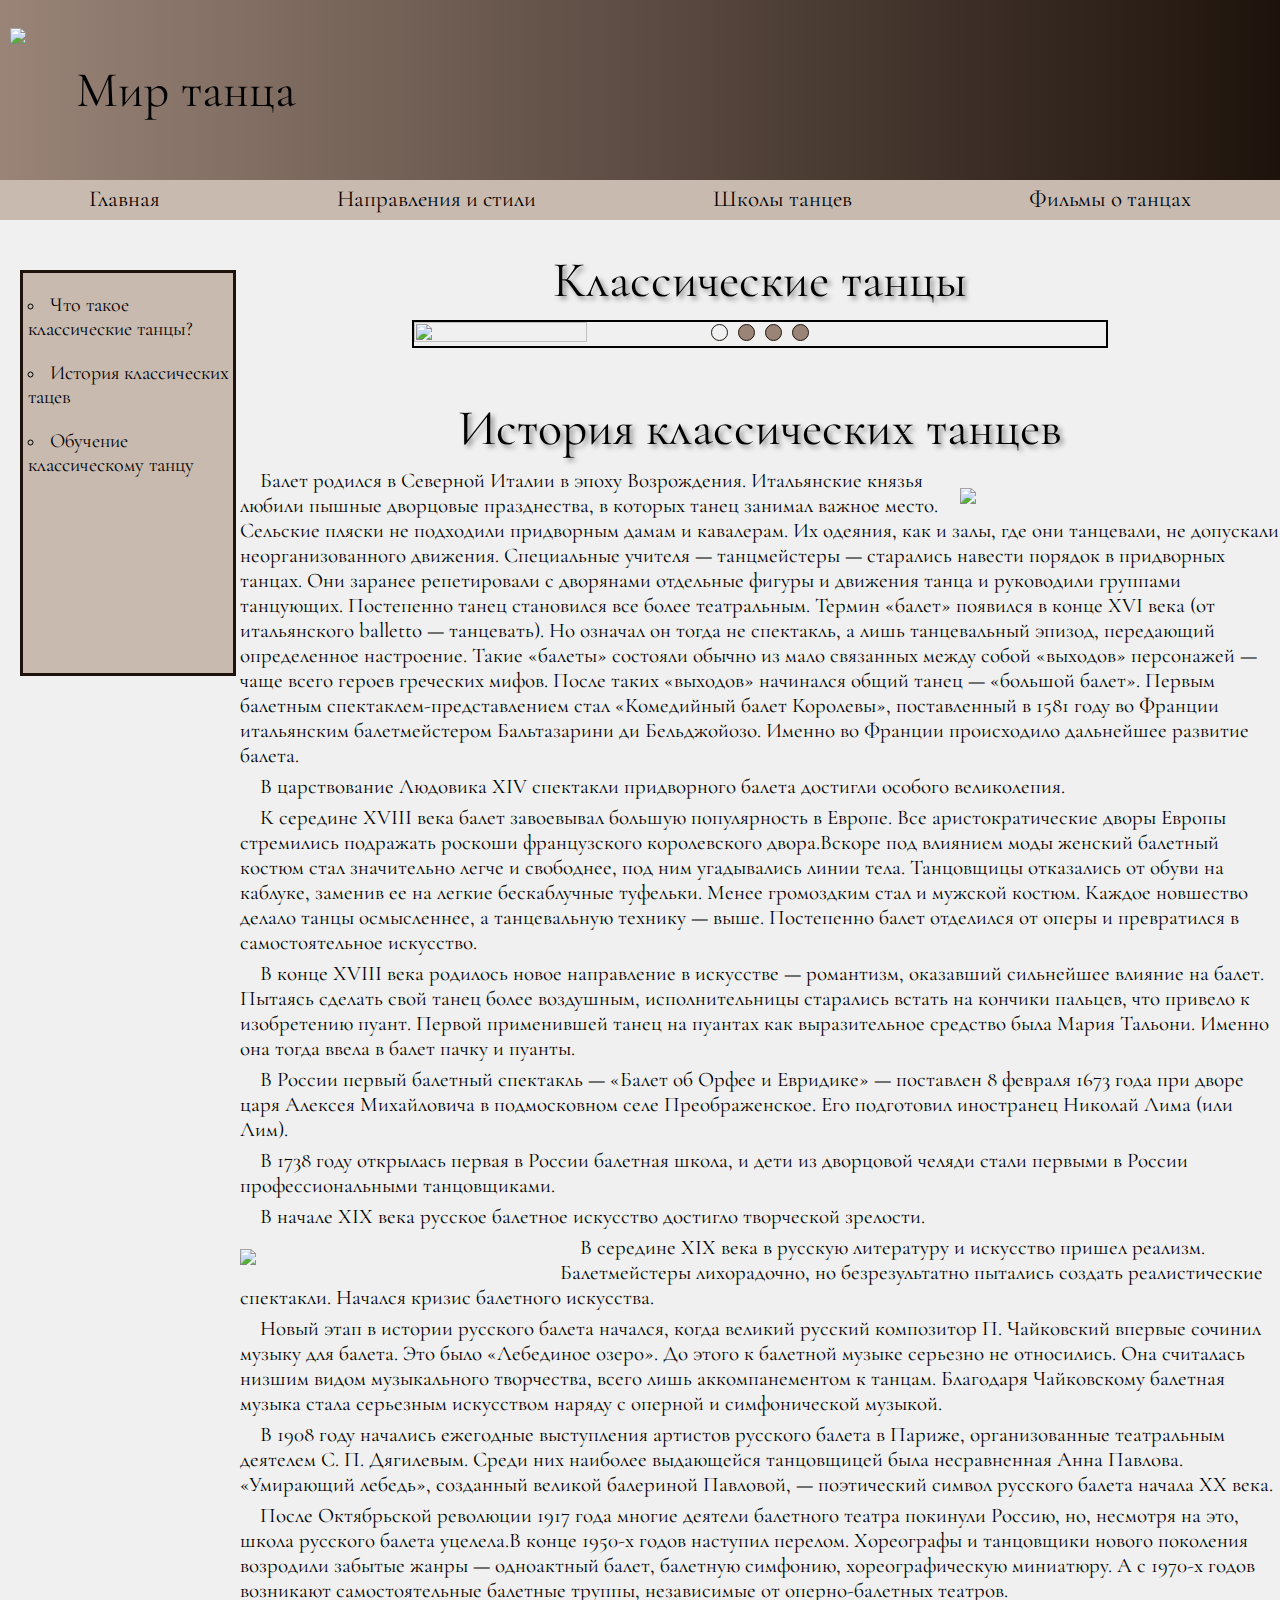
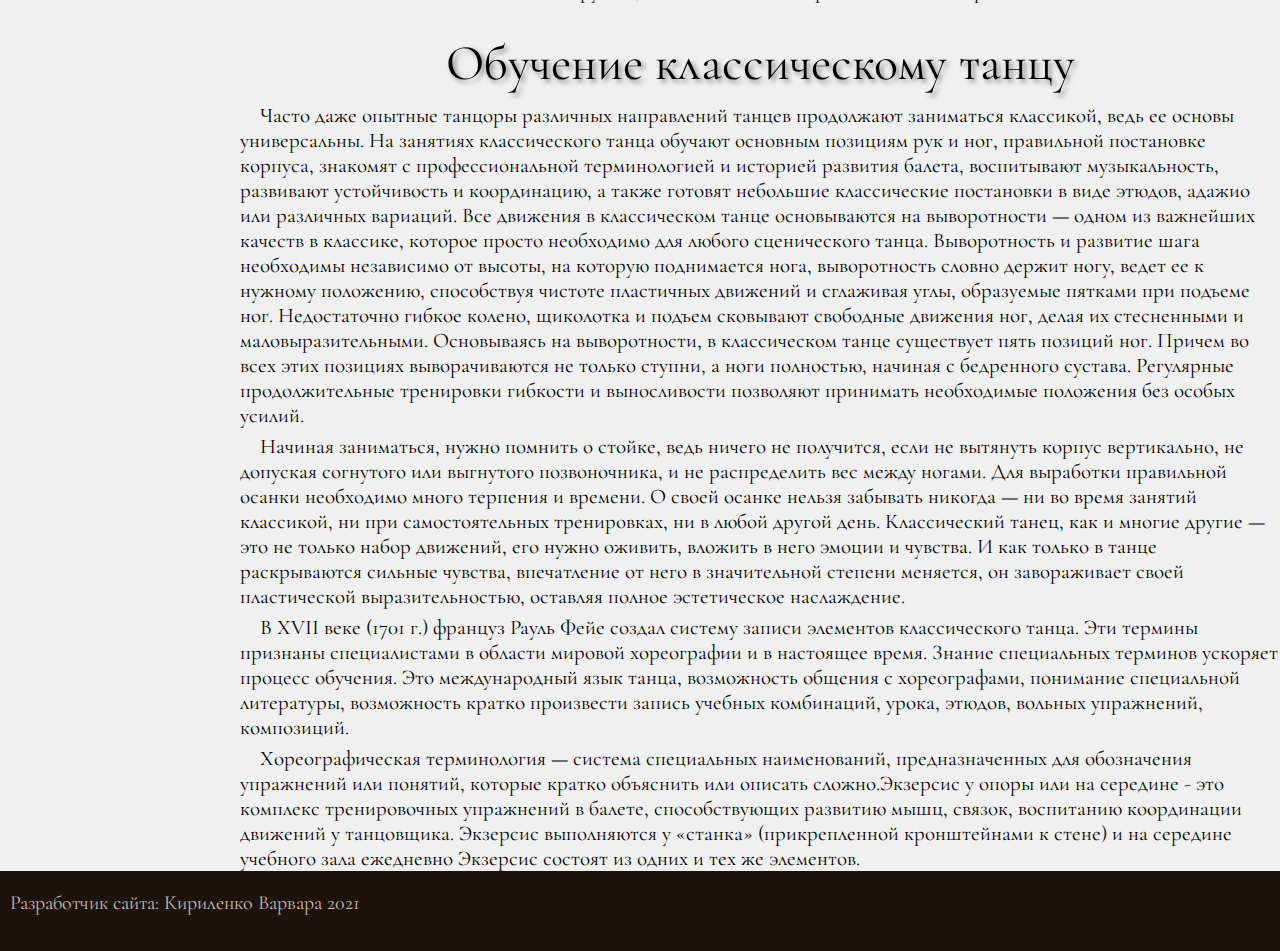
==== classic.html @ 3b025047 "Add files via upload" ====
<!DOCTYPE html> 
<html lang = "ru">
<head>
	<meta charset="utf-8">
	<meta http-equiv="X-UA-Compatible" content="IE=edge">
	<meta name = "viewport" content="width = device-width, initial - scale = 1.0">
	<link rel="stylesheet" type="text/css" href="style.css">
	<link rel="stylesheet" type="text/css" href="dance.css">
	<link rel="icon" href="images/icon.png" type="image/x-icon">
	<title>Мир танца</title>
</head>
<body>
	<header>
		<img src="images/logo.png">
		<h1>Мир танца</h1>
	</header>
	<nav>
		<button class="menu" id="menu"></button>
		<ul id="nav">
			<li><a href="main.html">Главная</a></li>
			<li><a href="directions.html">Направления и стили</a>
				<ul>
					<li><a href="ball_dance.html">Бальные</a></li>
					<li><a href="classic.html">Классические</a></li>
					<li><a href="new_dance.html">Современные</a></li>
					<li><a href="narod_dance.html">Народные</a></li>

				</ul>
			</li>
			<li><a href="schulle.html">Школы танцев</a></li>
			<li><a href="films.html">Фильмы о танцах</a></li>
		</ul>
	</nav>
		<div class="navigation">
			<ul>
				<li><a href="#classic">Что такое классические танцы?</a></li>
				<li><a href="#h">История классических тацев</a></li>
				<li><a href="#o">Обучение классическому танцу</a></li>

			</ul>
		</div>
		<main>
			<div class="text">
				<h1 id="classic">Классические танцы</h1>
				<div class="slayder">
					<input type="radio" name="s" id="slaid1" checked>
					<input type="radio" name="s" id="slaid2">
					<input type="radio" name="s" id="slaid3">
					<input type="radio" name="s" id="slaid4">
					 <div class="nav">
					 	<label for="slaid1"></label>
					 	<label for="slaid2"></label>
					 	<label for="slaid3"></label>
					 	<label for="slaid4"></label>
					 </div>
					 <div class="slides">
					  <div class="images">
					  	<img src="images/classic1.jpg">
					  	<img src="images/classic2.jpg">
					  	<img src="images/classic3.jpg">
					  	<img src="images/classic4.jpg">
					  </div>
					</div>
				</div>
			</div>
			<div class="text">
				<h1 id="h">История классических танцев</h1>
				<img src="images/classic5.jpg" id="img1">
				<p>Балет родился в Северной Италии в эпоху Возрождения. Итальянские князья любили пышные дворцовые празднества, в которых танец занимал важное место. Сельские пляски не подходили придворным дамам и кавалерам. Их одеяния, как и залы, где они танцевали, не допускали неорганизованного движения. Специальные учителя — танцмейстеры — старались навести порядок в придворных танцах. Они заранее репетировали с дворянами отдельные фигуры и движения танца и руководили группами танцующих. Постепенно танец становился все более театральным. Термин «балет» появился в конце XVI века (от итальянского balletto — танцевать). Но означал он тогда не спектакль, а лишь танцевальный эпизод, передающий определенное настроение. Такие «балеты» состояли обычно из мало связанных между собой «выходов» персонажей — чаще всего героев греческих мифов. После таких «выходов» начинался общий танец — «большой балет». Первым балетным спектаклем-представлением стал «Комедийный балет Королевы», поставленный в 1581 году во Франции итальянским балетмейстером Бальтазарини ди Бельджойозо. Именно во Франции происходило дальнейшее развитие балета. </p>
				<p>В царствование Людовика XIV спектакли придворного балета достигли особого великолепия.</p>
				<p>К середине XVIII века балет завоевывал большую популярность в Европе. Все аристократические дворы Европы стремились подражать роскоши французского королевского двора.Вскоре под влиянием моды женский балетный костюм стал значительно легче и свободнее, под ним угадывались линии тела. Танцовщицы отказались от обуви на каблуке, заменив ее на легкие бескаблучные туфельки. Менее громоздким стал и мужской костюм. Каждое новшество делало танцы осмысленнее, а танцевальную технику — выше. Постепенно балет отделился от оперы и превратился в самостоятельное искусство. </p>
				<p>В конце XVIII века родилось новое направление в искусстве — романтизм, оказавший сильнейшее влияние на балет. Пытаясь сделать свой танец более воздушным, исполнительницы старались встать на кончики пальцев, что привело к изобретению пуант. Первой применившей танец на пуантах как выразительное средство была Мария Тальони. Именно она тогда ввела в балет пачку и пуанты.</p>
				<p>В России первый балетный спектакль — «Балет об Орфее и Евридике» — поставлен 8 февраля 1673 года при дворе царя Алексея Михайловича в подмосковном селе Преображенское. Его подготовил иностранец Николай Лима (или Лим). </p>
				<p>В 1738 году открылась первая в России балетная школа, и дети из дворцовой челяди стали первыми в России профессиональными танцовщиками.</p>
				<p>В начале XIX века русское балетное искусство достигло творческой зрелости.</p>
				<img src="images/classic6.jpg" id="img2">
				<p>В середине XIX века в русскую литературу и искусство пришел реализм. Балетмейстеры лихорадочно, но безрезультатно пытались создать реалистические спектакли. Начался кризис балетного искусства. </p>
				<p>Новый этап в истории русского балета начался, когда великий русский композитор П. Чайковский впервые сочинил музыку для балета. Это было «Лебединое озеро». До этого к балетной музыке серьезно не относились. Она считалась низшим видом музыкального творчества, всего лишь аккомпанементом к танцам. Благодаря Чайковскому балетная музыка стала серьезным искусством наряду с оперной и симфонической музыкой. </p>
				<p>В 1908 году начались ежегодные выступления артистов русского балета в Париже, организованные театральным деятелем С. П. Дягилевым. Среди них наиболее выдающейся танцовщицей была несравненная Анна Павлова. «Умирающий лебедь», созданный великой балериной Павловой, — поэтический символ русского балета начала XX века.</p>
				<p>После Октябрьской революции 1917 года многие деятели балетного театра покинули Россию, но, несмотря на это, школа русского балета уцелела.В конце 1950-х годов наступил перелом. Хореографы и танцовщики нового поколения возродили забытые жанры — одноактный балет, балетную симфонию, хореографическую миниатюру. А с 1970-х годов возникают самостоятельные балетные труппы, независимые от оперно-балетных театров. </p>
			</div>
			<div class="text">
				<h1 id="o">Обучение классическому танцу</h1>
				<p>Часто даже опытные танцоры различных направлений танцев продолжают заниматься классикой, ведь ее основы универсальны. На занятиях классического танца обучают основным позициям рук и ног, правильной постановке корпуса, знакомят с профессиональной терминологией и историей развития балета, воспитывают музыкальность, развивают устойчивость и координацию, а также готовят небольшие классические постановки в виде этюдов, адажио или различных вариаций. Все движения в классическом танце основываются на выворотности — одном из важнейших качеств в классике, которое просто необходимо для любого сценического танца. Выворотность и развитие шага необходимы независимо от высоты, на которую поднимается нога, выворотность словно держит ногу, ведет ее к нужному положению, способствуя чистоте пластичных движений и сглаживая углы, образуемые пятками при подъеме ног. Недостаточно гибкое колено, щиколотка и подъем сковывают свободные движения ног, делая их стесненными и маловыразительными. Основываясь на выворотности, в классическом танце существует пять позиций ног. Причем во всех этих позициях выворачиваются не только ступни, а ноги полностью, начиная с бедренного сустава. Регулярные продолжительные тренировки гибкости и выносливости позволяют принимать необходимые положения без особых усилий.</p>
				<p>Начиная заниматься, нужно помнить о стойке, ведь ничего не получится, если не вытянуть корпус вертикально, не допуская согнутого или выгнутого позвоночника, и не распределить вес между ногами. Для выработки правильной осанки необходимо много терпения и времени. О своей осанке нельзя забывать никогда — ни во время занятий классикой, ни при самостоятельных тренировках, ни в любой другой день. Классический танец, как и многие другие — это не только набор движений, его нужно оживить, вложить в него эмоции и чувства. И как только в танце раскрываются сильные чувства, впечатление от него в значительной степени меняется, он завораживает своей пластической выразительностью, оставляя полное эстетическое наслаждение.</p>
				<p>В XVII веке (1701 г.) француз Рауль Фейе создал систему записи элементов классического танца. Эти термины признаны специалистами в области мировой хореографии и в настоящее время. Знание специальных терминов ускоряет процесс обучения. Это международный язык танца, возможность общения с хореографами, понимание специальной литературы, возможность кратко произвести запись учебных комбинаций, урока, этюдов, вольных упражнений, композиций.</p>
				<p>Хореографическая терминология — система специальных наименований, предназначенных для обозначения упражнений или понятий, которые кратко объяснить или описать сложно.Экзерсис у опоры или на середине - это комплекс тренировочных упражнений в балете, способствующих развитию мышц, связок, воспитанию координации движений у танцовщика. Экзерсис выполняются у «станка» (прикрепленной кронштейнами к стене) и на середине учебного зала ежедневно Экзерсис состоят из одних и тех же элементов.</p>
			</div>
		</main>

</body>
	<footer>
		<p>Разработчик сайта: Кириленко Варвара 2021</p>
	</footer>
	<script src="nav.js"></script>
</html>
---- style.css ----
@import url('https://fonts.googleapis.com/css2?family=Marck+Script&display=swap');
@import url('https://fonts.googleapis.com/css2?family=Cormorant+Garamond:wght@600&display=swap');
@import url('https://fonts.googleapis.com/css2?family=EB+Garamond&display=swap');

* {
	vertical-align: baseline;
	font-weight: inherit;
	font-family: inherit;
	font-style: inherit;
	font-size: 100%;
	border: 0 none;
	outline: 0;
	padding: 0;
	margin: 0;
}

html{
	scroll-behavior: smooth;
}
body{
	background: #F0F0F0;
}
header{
	position: relative;
	display: flex;
	align-items: center;
	background: linear-gradient(to right, #9a8478, #1e130c);
	overflow: hidden;
	z-index: 100;
	height:20vh;
}

header img{
	height: 125px;
	margin-left: 10px;
}

header h1{
	margin-left: 50px;
	font-size: 50px;
	font-family: 'Cormorant Garamond';
}

nav {
	background: #C9BAB0;
	height: 40px;
	position: sticky;
	top: -1px;
	z-index: 600;
}

nav a{
	color: black;
	font-size: 23px;
	font-family: 'Cormorant Garamond';
}

nav a:hover{
	text-decoration: underline;
}
nav ul {
	top: 5px;
	display: flex;
	justify-content: space-around;
	position: relative;
	list-style: none;
}

nav ul ul {
	display: none;
	position: absolute; 
	top: 110%;
	width: 180px;

}

nav ul li:hover > ul {   
	display:inherit;
	background: #C9BAB0;
}

nav ul ul li {
	float:none; 
	padding-top: 10px;
	padding-right: 6px;
	padding-left: 6px;
	display:list-item;
	position: relative;
}

nav a{
	text-decoration: none;
}
	button{
		  margin: 0;
		  padding: 0;
		  border: 0;
		  outline: 0;
		  display: none;
	}
@media (max-width: 800px){
	nav a{
	color: black;
	font-size: 20px;
	font-family: 'Cormorant Garamond';
}
nav ul {
	top: 7px;
	}

}


footer{
	height: 80px;
	background: #1e130c;
}

footer p{
	color: #C9BAB0;
	font-size: 20px;
	margin-left: 10px;
	padding-top: 20px ;
	font-family: 'Cormorant Garamond';

}
@media (max-width: 600px) {
	nav ul {
    display: none;
  }

  nav ul li:hover > ul {   
	display:flex;
	flex-direction: column;
	background: #C9BAB0;
	top: 0;
	left: 100%;
	border-left: 2px solid black;
}

nav ul ul li {
	float:none; 
	padding: 10px;
	display:list-item;
	position: relative;
}

  nav ul.active{
  	display: flex;
  	flex-direction: column;
  	background-color: #C9BAB0;
  	width: 30vw;
  }

  nav ul.active li {
  	padding: 10px;
  }

.menu{
    display: block;
    position: relative;
    width: 35px;
    height: 3px;
    top:18px;
    background-color: black;
    margin-left: 90%;
  }

   .menu.active {
    background-color:#C9BAB0;
  }

  .menu.active::before{
    content: "";
    display: block;
    position: absolute;
    top: 0;
    left: 0;
    width: 100%;
    height: 3px;
    background-color: black;
    transform: rotate(45deg);
  }

  .menu.active::after {
    content: "";
    display: block;
    position: absolute;
    top: 0;
    left: 0;
    width: 100%;
    height: 3px;
    background-color: black;
    transform: rotate(-45deg);
  }

  .menu::before{
    content: "";
    display: block;
    position: absolute;
    width: 100%;
    height: 3px;
    background-color: black;
    top: -8px;
    left: 0;
  }

  .menu::after {
    content: "";
    display: block;
    position: absolute;
    width: 100%;
    height: 3px;
    background-color: black;
    bottom: -8px;
    right: 0;
  }
}
---- dance.css ----
.navigation{
	position: fixed;
	top: 30%;
	left: 20px;
	width: 210px;
	height: 400px;
	border: 3px solid #1e130c;
	background: #C9BAB0;
}

.navigation ul{
	list-style: circle inside;
}
.navigation a{
	text-decoration: none;
	color: black;
	font-size: 20px;
	font-family: 'Cormorant Garamond';
}

.navigation li{
	margin-top: 20px;
	margin-left: 5px;
}

.navigation a:hover{
	text-decoration: underline;
}

.navigation li:hover{
	list-style: disc inside;
}

main{
	margin-left: 240px;
}

.slayder{
	margin: 0 auto;	
	position: relative;
	width: 54vw;
	border: 2px solid black;
	overflow: hidden;
	margin-bottom: 20px;
}

.slayder input[name="s"]{
	display: none;
}

.nav {
  position: absolute;
  left: 0;
  bottom: 5%;
  text-align: center;
  width: 100%;

}

.nav label {
  display: inline-block;
  width: 15px;
  height: 15px;
  cursor: pointer;
  margin: 0 3px;
  border-radius: 50%;
  border: 1px solid #1e130c;
  background-color: #9a8478;
  transition: 0.6s;
}
.nav label:hover{
	transform: scale(1.2);
}
#slaid1:checked~.nav label[for="slaid1"] {
  background-color: #F0F0F0;
}

#slaid2:checked~.nav label[for="slaid2"] {
  background-color: #F0F0F0;
}

#slaid3:checked~.nav label[for="slaid3"] {
  background-color: #F0F0F0;
}

#slaid4:checked~.nav label[for="slaid4"] {
  background-color: #F0F0F0;
}


#slaid1:checked~.slides .images {
  margin-left: 0%;
}

#slaid2:checked~.slides .images {
  margin-left: -100%;
}

#slaid3:checked~.slides .images {
  margin-left: -200%;
}

#slaid4:checked~.slides .images {
  margin-left: -300%;
}

.images{
	display: flex;
	width: 400%;
	height: 100%;
	transition: 0.7s;
}

.images img {
	width: 25%;
	height: 100%;
}
main{
	display: flex;
	flex-direction: column;
}
.text h1{
	margin-top: 30px;
	font-family: 'Cormorant Garamond';
	font-size: 50px;
	color: black;
	text-align: center;
	text-shadow: 3px 3px 5px grey;
	margin-bottom: 10px;
}
.text p{
	margin-top: 6px;
	text-indent: 20px;
	font-size: 21px;
	font-family: 'Cormorant Garamond';
	color: black;
}
.text > img{
	margin-top: 20px;
	width: 25vw;
}

.text #img1{
	float: right;
}
.text #img2{
	float: left;
}

.text h2{
	font-family: 'Cormorant Garamond';
	font-size: 40px;
	color: black;
	text-align: left;
	margin-bottom: 10px;
	margin-top: 30px;
}

.text li{
	margin-top: 20px;
	margin-left: 5px;
	font-family: 'Cormorant Garamond';
	font-size: 23px;
	font-style: italic;
	}

.text ul{
	list-style: square inside;
}

.text iframe{
position: relative;
	bottom: 0;
	left: 50%;
	margin-top: 60px;
	margin-bottom: 20px;
	transform: translate(-50%);
}

@media (max-width: 600px){
	.navigation{
		display: none;
	}

	main{
		margin-left: 0;
	}
}
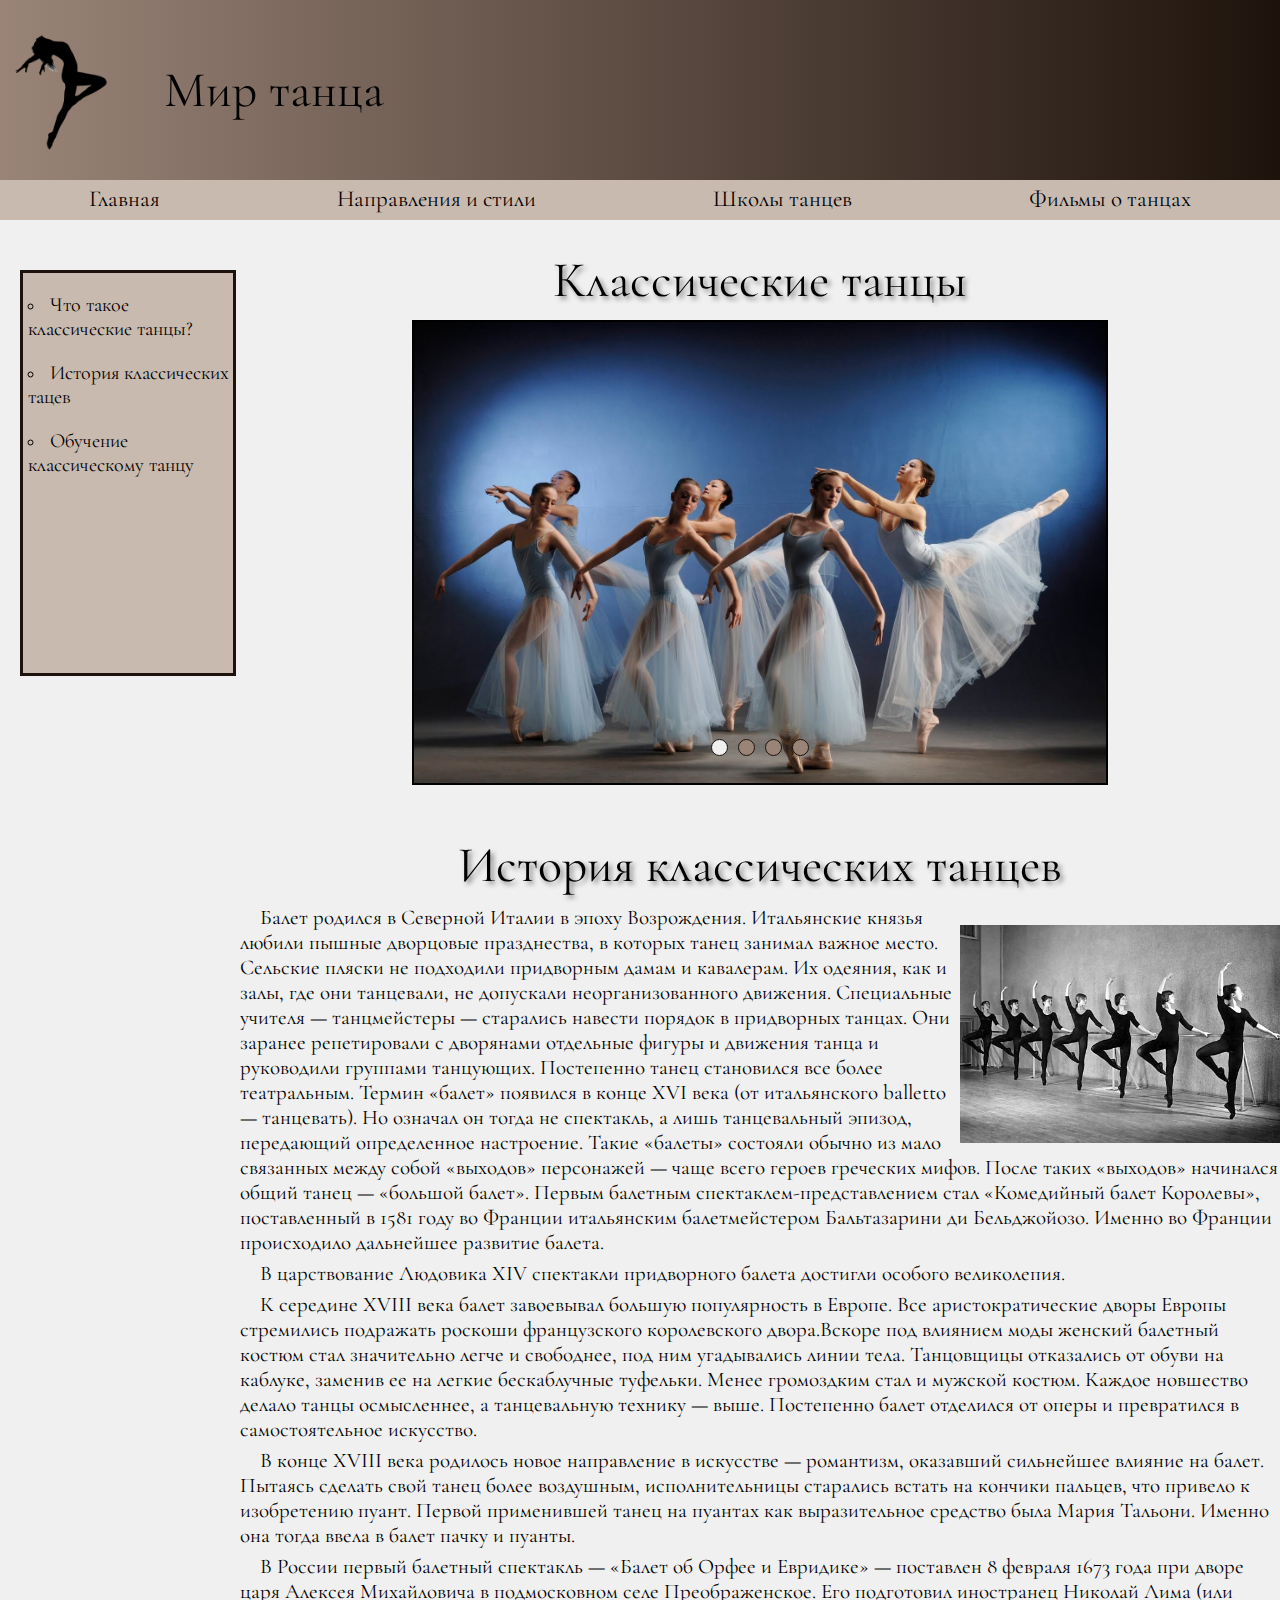
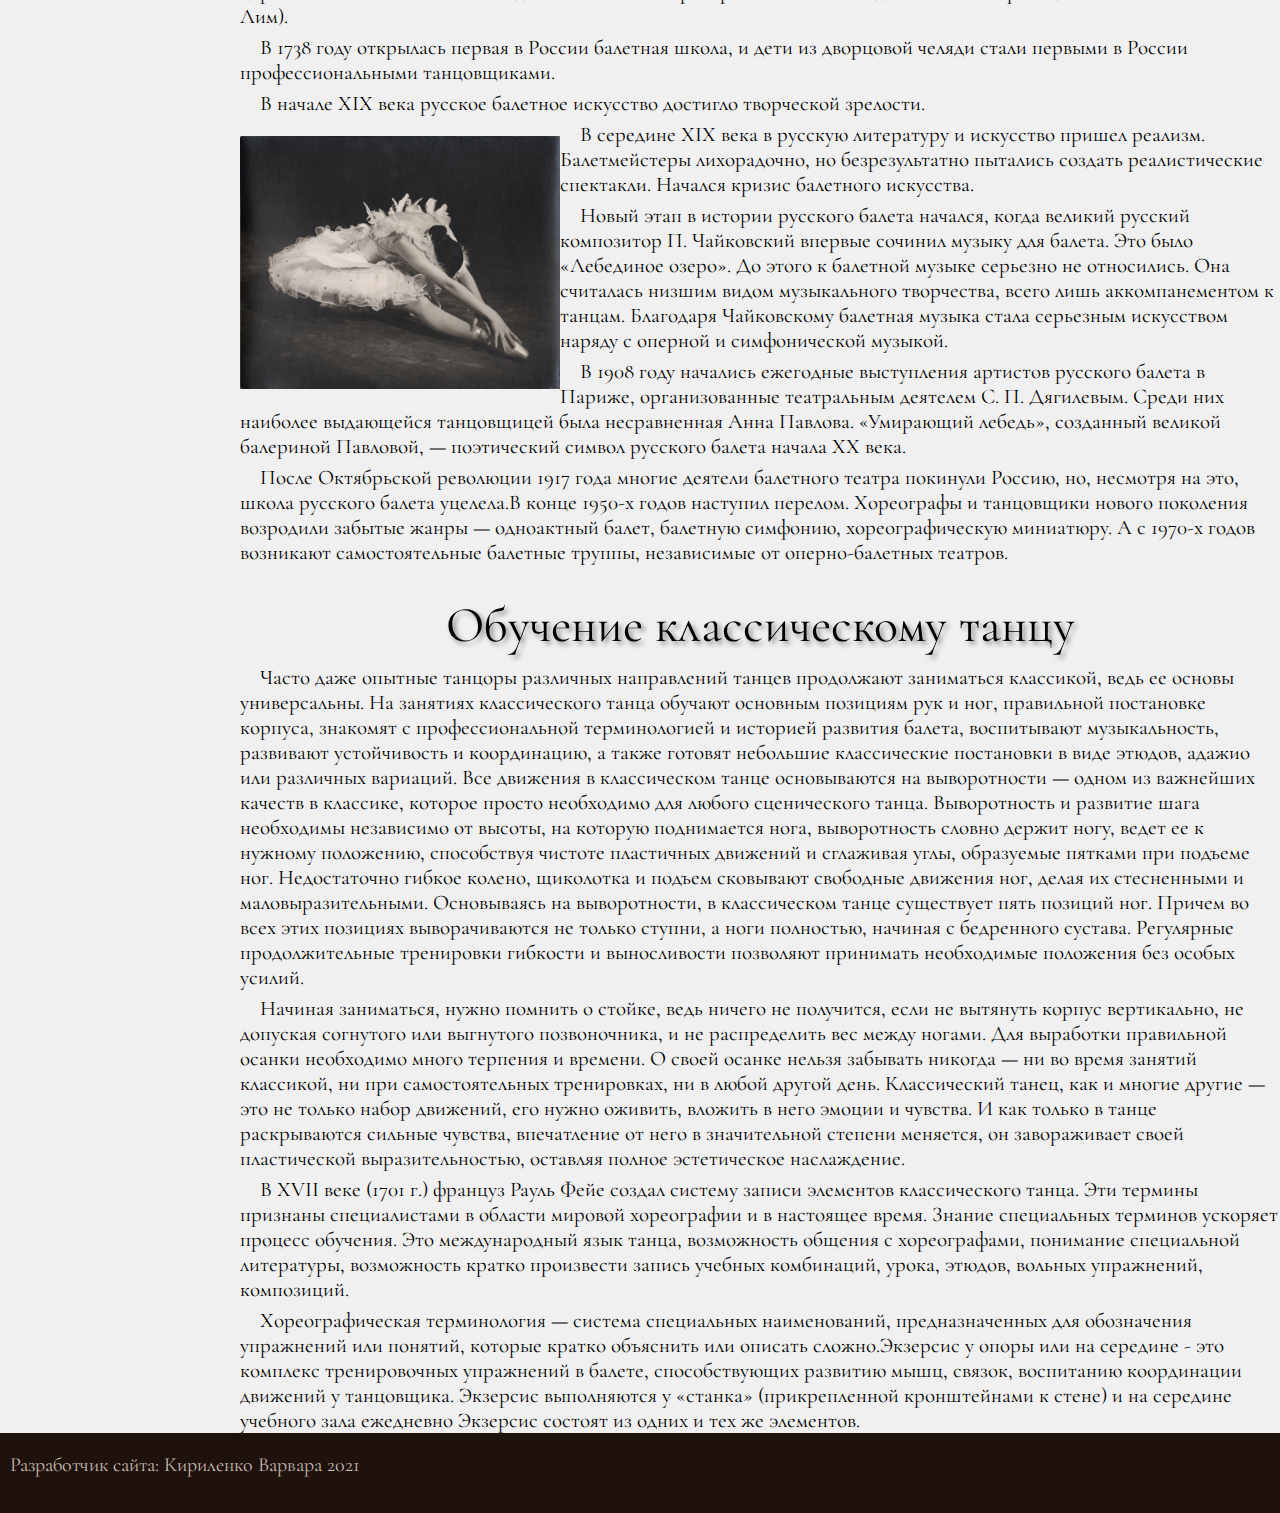
==== commit 0cb7b613: "Update classic.html" ====
--- a/classic.html
+++ b/classic.html
@@ -17,7 +17,7 @@
 	<nav>
 		<button class="menu" id="menu"></button>
 		<ul id="nav">
-			<li><a href="main.html">Главная</a></li>
+			<li><a href="index.html">Главная</a></li>
 			<li><a href="directions.html">Направления и стили</a>
 				<ul>
 					<li><a href="ball_dance.html">Бальные</a></li>
